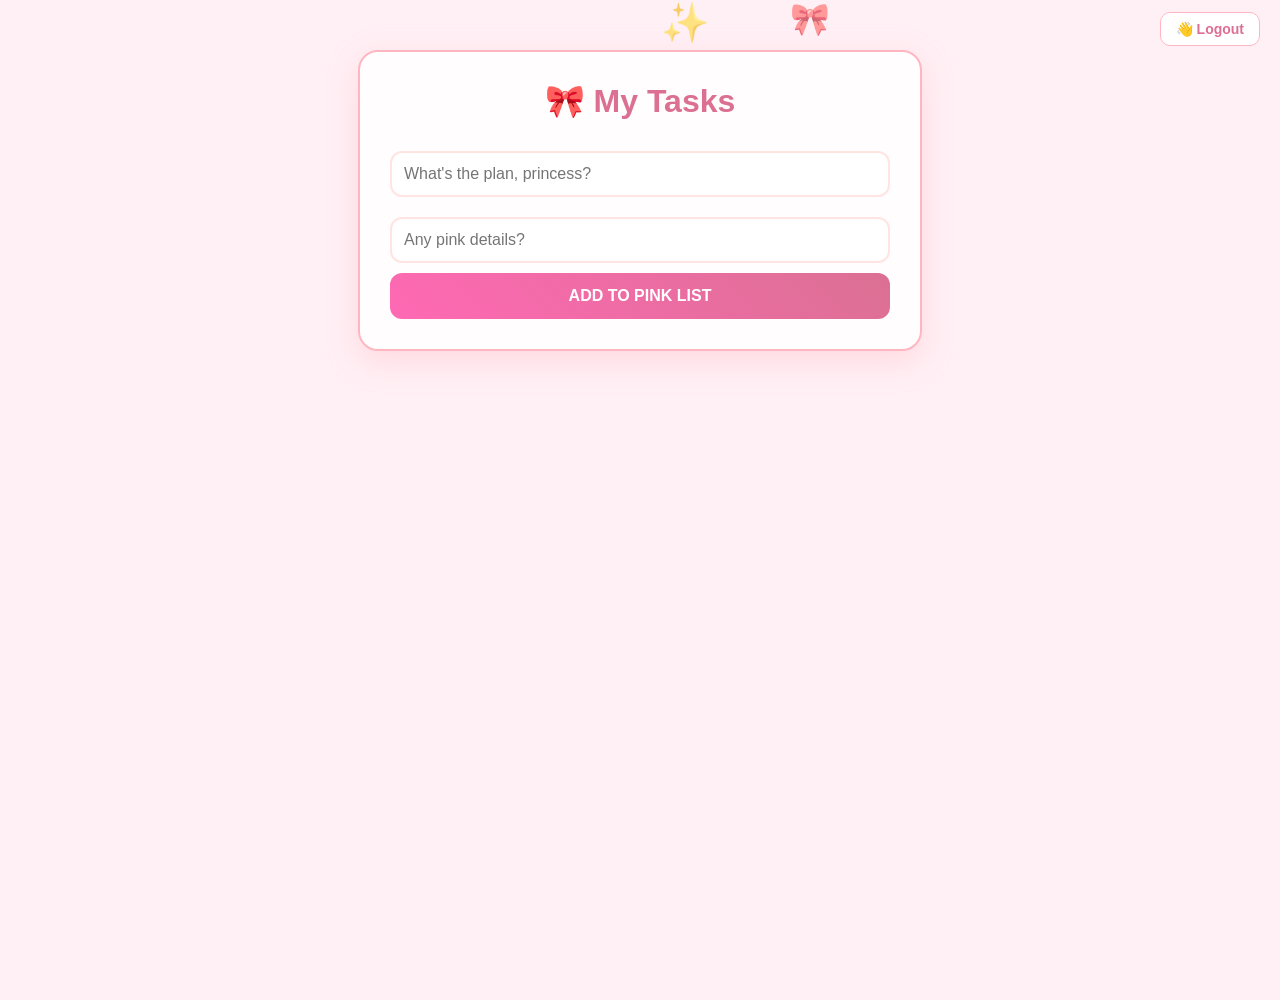
==== static/index.html @ edc8a1ca "Complete pink-themed Task Manager with JWT auth and SQLite database" ====
<!DOCTYPE html>
<html lang="en">
<head>
    <meta charset="UTF-8">
    <title>Pink Tasks - Hearts Edition</title>
    <style>
        body { 
            font-family: 'Segoe UI', sans-serif; 
            margin: 0; 
            padding: 50px 20px;
            background: #fff0f5; 
            color: #c71585; 
            display: flex;
            flex-direction: column;
            align-items: center;
            min-height: 100vh;
            overflow-x: hidden;
            position: relative;
        }

        /* Тот самый фон с сердечками */
        .hearts-bg {
            position: fixed;
            top: 0; left: 0; width: 100%; height: 100%;
            z-index: -1;
            pointer-events: none;
        }
        .heart {
            position: absolute;
            color: #ffb6c1;
            animation: float 10s linear infinite;
            opacity: 0.6;
        }
        @keyframes float {
            0% { transform: translateY(110vh) rotate(0deg); opacity: 1; }
            100% { transform: translateY(-20vh) rotate(360deg); opacity: 0; }
        }

        /* Контейнер формы */
        .container { 
            background: rgba(255, 255, 255, 0.85); 
            padding: 30px; 
            border-radius: 20px; 
            box-shadow: 0 10px 30px rgba(255, 182, 193, 0.4); 
            border: 2px solid #ffb6c1; 
            width: 100%;
            max-width: 500px;
            backdrop-filter: blur(10px);
            margin-bottom: 30px;
        }

        h1 { color: #db7093; text-align: center; margin-top: 0; font-size: 32px; }
        
        input { 
            width: 100%; padding: 12px; margin: 10px 0; 
            border: 2px solid #ffe4e1; border-radius: 12px; 
            box-sizing: border-box; font-size: 16px; color: #c71585;
        }
        input:focus { border-color: #ff69b4; outline: none; background: #fffaf0; }

        button.add-btn { 
            background: linear-gradient(45deg, #ff69b4, #db7093); 
            color: white; border: none; padding: 14px; border-radius: 12px; 
            cursor: pointer; width: 100%; font-weight: bold; font-size: 16px;
            text-transform: uppercase; transition: 0.3s;
        }
        button.add-btn:hover { transform: scale(1.02); box-shadow: 0 5px 15px rgba(219, 112, 147, 0.4); }

        /* Списки задач в том же стиле */
        .task-list { width: 100%; max-width: 500px; }
        
        .task-item { 
            background: rgba(255, 255, 255, 0.9); 
            border: 2px solid #ffb6c1; 
            padding: 20px; 
            border-radius: 20px; 
            margin-bottom: 15px; 
            display: flex; 
            justify-content: space-between; 
            align-items: center;
            backdrop-filter: blur(5px);
            box-shadow: 0 5px 15px rgba(255, 182, 193, 0.2);
            transition: 0.3s;
        }
        .task-item:hover { transform: translateY(-5px); box-shadow: 0 8px 20px rgba(255, 182, 193, 0.4); }

        .task-info h3 { margin: 0; color: #db7093; font-size: 20px; }
        .task-info p { margin: 5px 0 0; font-size: 14px; color: #ff69b4; }

        .delete-btn { 
            background: #fff0f5; border: 1px solid #ffb6c1; 
            border-radius: 50%; width: 40px; height: 40px; 
            cursor: pointer; font-size: 18px; display: flex;
            align-items: center; justify-content: center;
            transition: 0.3s;
        }
        .delete-btn:hover { background: #ff69b4; color: white; }

        .logout { position: absolute; top: 20px; right: 20px; }
        .logout a { color: #db7093; text-decoration: none; font-weight: bold; font-size: 14px; background: white; padding: 8px 15px; border-radius: 10px; border: 1px solid #ffb6c1; }
    </style>
</head>
<body>

    <div class="hearts-bg" id="heartsContainer"></div>

    <div class="logout"><a href="/login.html">👋 Logout</a></div>

    <div class="container">
        <h1>🎀 My Tasks</h1>
        <form id="taskForm">
            <input type="text" id="title" placeholder="What's the plan, princess?" required>
            <input type="text" id="description" placeholder="Any pink details?">
            <button type="submit" class="add-btn">Add to Pink List</button>
        </form>
    </div>

    <div id="taskList" class="task-list">
        </div>

<script>
    // 1. Скрипт для сердечек
    function createHeart() {
        const container = document.getElementById('heartsContainer');
        const heart = document.createElement('div');
        const emojis = ['💗', '💖', '🌸', '✨', '💕', '🎀'];
        heart.className = 'heart';
        heart.textContent = emojis[Math.floor(Math.random() * emojis.length)];
        heart.style.left = Math.random() * 100 + 'vw';
        heart.style.animationDuration = (Math.random() * 5 + 5) + 's';
        heart.style.fontSize = (Math.random() * 20 + 20) + 'px';
        container.appendChild(heart);
        setTimeout(() => { heart.remove(); }, 10000);
    }
    setInterval(createHeart, 500);

    // 2. Логика задач
    const taskList = document.getElementById('taskList');
    const token = localStorage.getItem('accessToken');

    async function fetchTasks() {
        try {
            const response = await fetch("/tasks/", {
                headers: { "Authorization": `Bearer ${token}` }
            });
            if (response.ok) {
                const tasks = await response.json();
                taskList.innerHTML = "";
                tasks.forEach(task => {
                    const item = document.createElement('div');
                    item.className = 'task-item';
                    item.innerHTML = `
                        <div class="task-info">
                            <h3>${task.title}</h3>
                            <p>${task.description || 'No description provided ✨'}</p>
                        </div>
                        <button class="delete-btn" onclick="deleteTask(${task.id})">🗑️</button>
                    `;
                    taskList.appendChild(item);
                });
            } else if (response.status === 401) {
                window.location.href = '/login.html';
            }
        } catch (e) { console.log(e); }
    }

    async function deleteTask(id) {
        if (!confirm("Are you sure you want to delete this pink task? 🌸")) return;
        await fetch(`/tasks/${id}`, {
            method: "DELETE",
            headers: { "Authorization": `Bearer ${token}` }
        });
        fetchTasks();
    }

    document.getElementById("taskForm").addEventListener("submit", async (e) => {
        e.preventDefault();
        const taskData = {
            title: document.getElementById("title").value,
            description: document.getElementById("description").value
        };
        await fetch("/tasks/", {
            method: "POST",
            headers: { 
                "Content-Type": "application/json",
                "Authorization": `Bearer ${token}`
            },
            body: JSON.stringify(taskData)
        });
        document.getElementById("taskForm").reset();
        fetchTasks();
    });

    fetchTasks();
</script>
</body>
</html>
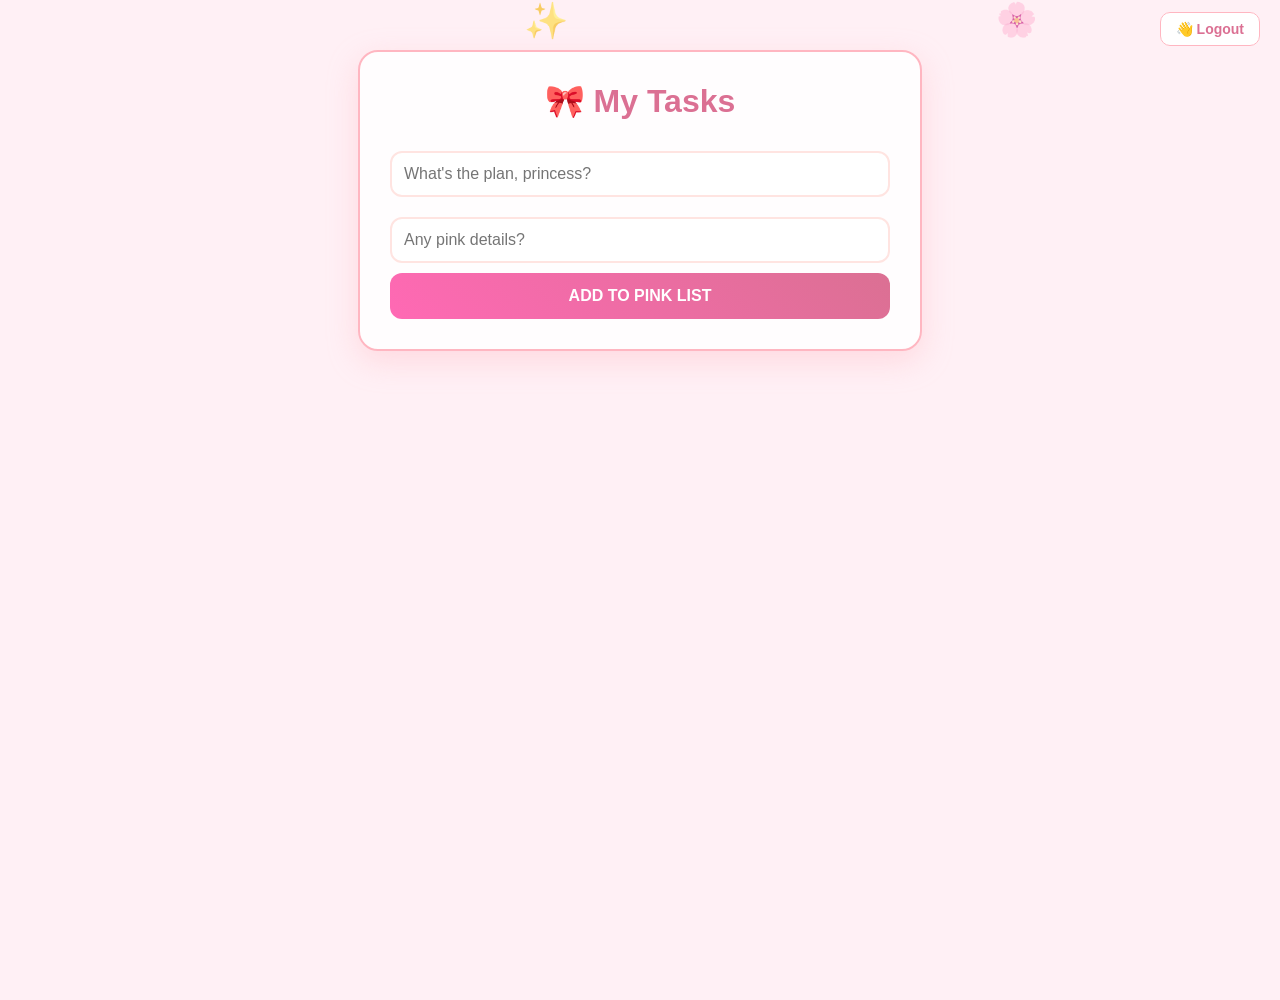
==== commit b4c80fc4: "🚀 ULTRA FINAL: Professional Pink Aesthetic README with Full Logic" ====
--- a/static/index.html
+++ b/static/index.html
@@ -18,7 +18,7 @@
             position: relative;
         }
 
-        /* Тот самый фон с сердечками */
+        /* Animated background: Floating hearts and sparkles */
         .hearts-bg {
             position: fixed;
             top: 0; left: 0; width: 100%; height: 100%;
@@ -36,7 +36,7 @@
             100% { transform: translateY(-20vh) rotate(360deg); opacity: 0; }
         }
 
-        /* Контейнер формы */
+        /* Form Container Styling */
         .container { 
             background: rgba(255, 255, 255, 0.85); 
             padding: 30px; 
@@ -66,7 +66,7 @@
         }
         button.add-btn:hover { transform: scale(1.02); box-shadow: 0 5px 15px rgba(219, 112, 147, 0.4); }
 
-        /* Списки задач в том же стиле */
+        /* Task List and Task Items Styling */
         .task-list { width: 100%; max-width: 500px; }
         
         .task-item { 
@@ -115,11 +115,10 @@
         </form>
     </div>
 
-    <div id="taskList" class="task-list">
-        </div>
+    <div id="taskList" class="task-list"></div>
 
 <script>
-    // 1. Скрипт для сердечек
+    // Visual Effects: Dynamic heart generation for background
     function createHeart() {
         const container = document.getElementById('heartsContainer');
         const heart = document.createElement('div');
@@ -134,10 +133,11 @@
     }
     setInterval(createHeart, 500);
 
-    // 2. Логика задач
+    // Application State and API Logic
     const taskList = document.getElementById('taskList');
     const token = localStorage.getItem('accessToken');
 
+    // Fetch and render user-specific tasks from the backend
     async function fetchTasks() {
         try {
             const response = await fetch("/tasks/", {
@@ -159,11 +159,13 @@
                     taskList.appendChild(item);
                 });
             } else if (response.status === 401) {
+                // Redirect to login if token is invalid or expired
                 window.location.href = '/login.html';
             }
-        } catch (e) { console.log(e); }
+        } catch (e) { console.error("Error fetching tasks:", e); }
     }
 
+    // Delete a task by ID with user confirmation
     async function deleteTask(id) {
         if (!confirm("Are you sure you want to delete this pink task? 🌸")) return;
         await fetch(`/tasks/${id}`, {
@@ -173,6 +175,7 @@
         fetchTasks();
     }
 
+    // Handle Task creation form submission
     document.getElementById("taskForm").addEventListener("submit", async (e) => {
         e.preventDefault();
         const taskData = {
@@ -191,6 +194,7 @@
         fetchTasks();
     });
 
+    // Initial load of the task list
     fetchTasks();
 </script>
 </body>
